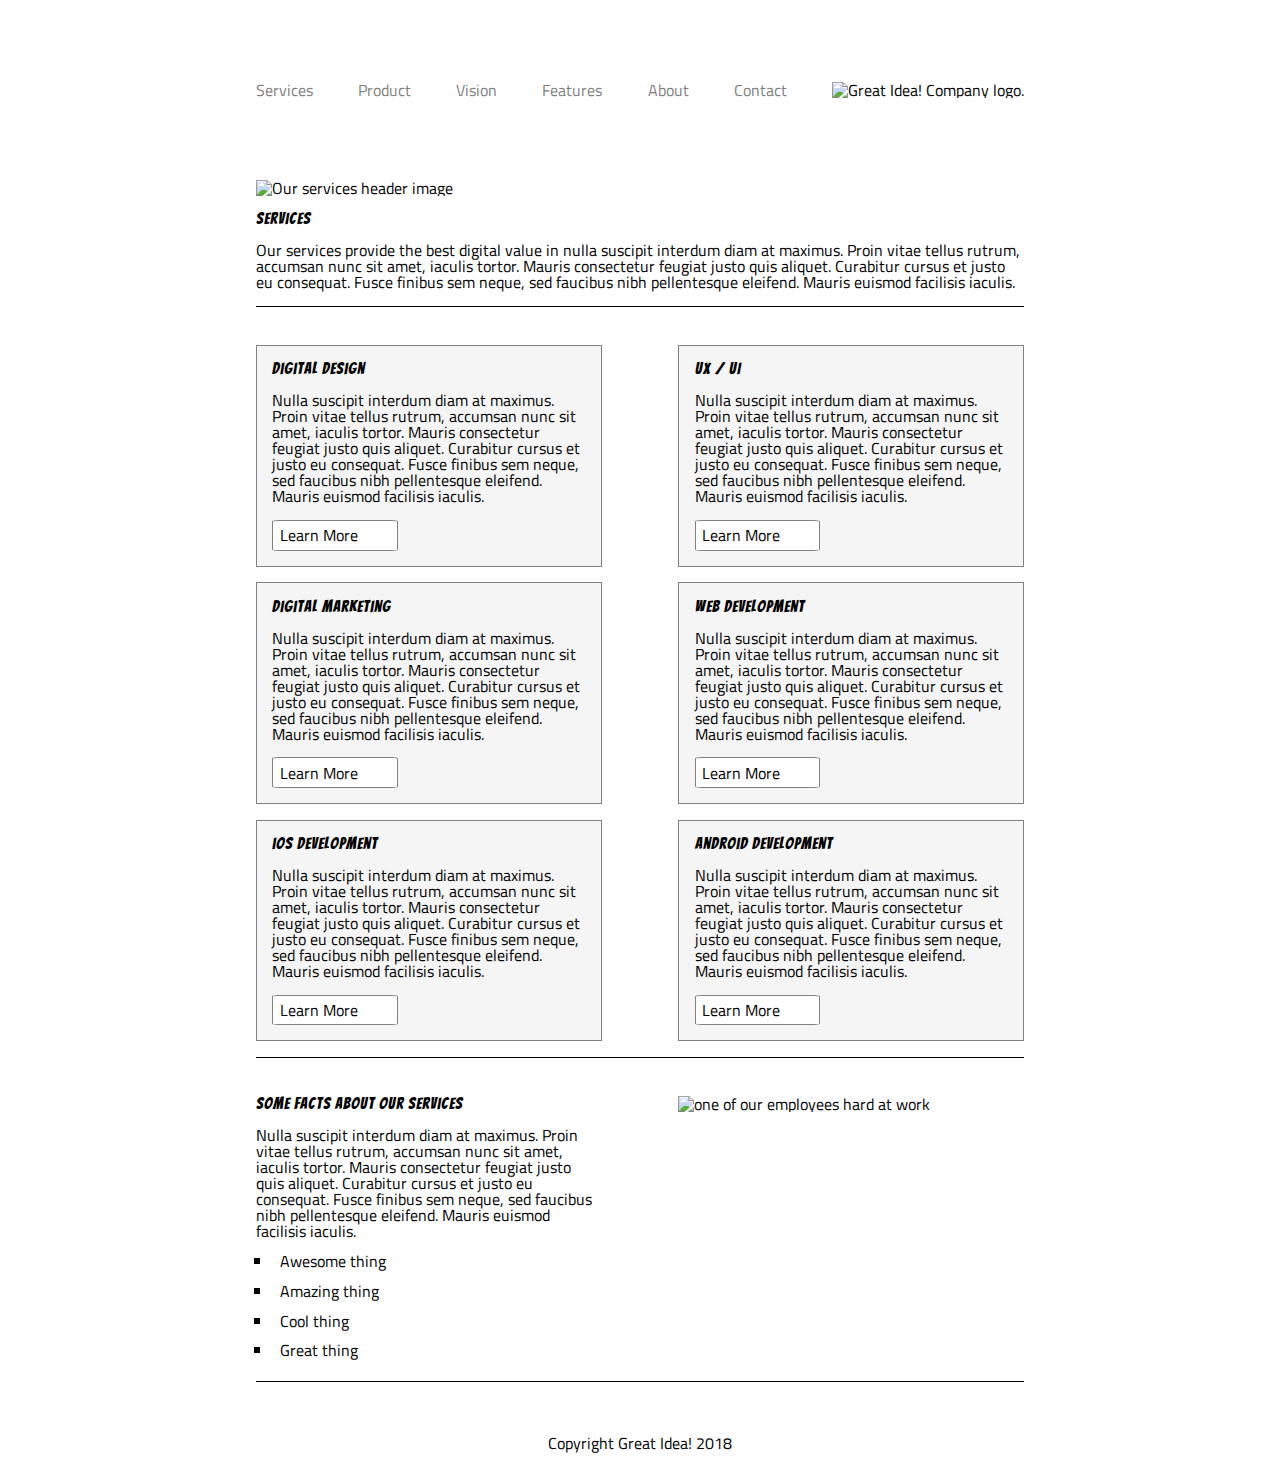
==== services.html @ 99f0ad0d "Finished tablet version" ====
<!doctype html>

<html lang="en">
<head>
  <meta name="viewport" content="width=device-width, initial-scale=1.0">
  <meta charset="utf-8">

  <title>Great Idea - Services- Responsive I</title>

  <link href="https://fonts.googleapis.com/css?family=Bangers|Titillium+Web" rel="stylesheet">
  <link rel="stylesheet" href="css/index.css">

  <!--[if lt IE 9]>
    <script src="https://cdnjs.cloudflare.com/ajax/libs/html5shiv/3.7.3/html5shiv.js"></script>
  <![endif]-->
</head>

<body>
  <div class="container">
    <header class="main-header">
        <nav>
          <a href="#">Services</a>
          <a href="#">Product</a>
          <a href="#">Vision</a>
          <a href="#">Features</a>
          <a href="#">About</a>
          <a href="#">Contact</a>
          <img class="logo" src="img/logo.png" alt="Great Idea! Company logo.">
        </nav>
      </header>


    <section class="top">
      <div class="main-pic">
        <img class="services-header-img" src="img/services-header.jpg" alt="Our services header image">
      </div>
      <div class="services">
        <h2>Services</h2>

        <p>Our services provide the best digital value in nulla suscipit interdum diam at maximus. Proin vitae tellus rutrum, accumsan nunc sit amet, iaculis tortor. Mauris consectetur feugiat justo quis aliquet. Curabitur cursus et justo eu consequat. Fusce finibus sem neque, sed faucibus nibh pellentesque eleifend. Mauris euismod facilisis iaculis.</p>
      </div>
    </section>

    <section class="main">
      <div class="main-div">
        <h2>Digital Design</h2>

        <p>Nulla suscipit interdum diam at maximus. Proin vitae tellus rutrum, accumsan nunc sit amet, iaculis tortor. Mauris consectetur feugiat justo quis aliquet. Curabitur cursus et justo eu consequat. Fusce finibus sem neque, sed faucibus nibh pellentesque
        eleifend. Mauris euismod facilisis iaculis.</p>

        <a href="#" class="learn-more">Learn More</a>

      </div>    

      <div class="main-div">
        <h2>UX / UI</h2>

        <p>Nulla suscipit interdum diam at maximus. Proin vitae tellus rutrum, accumsan nunc sit amet, iaculis tortor. Mauris consectetur feugiat justo quis aliquet. Curabitur cursus et justo eu consequat. Fusce finibus sem neque, sed faucibus nibh pellentesque
        eleifend. Mauris euismod facilisis iaculis.</p>

        <a href="#" class="learn-more">Learn More</a>
      </div>

      <div class="main-div">
        <h2>Digital Marketing</h2>

        <p>Nulla suscipit interdum diam at maximus. Proin vitae tellus rutrum, accumsan nunc sit amet, iaculis tortor. Mauris consectetur feugiat justo quis aliquet. Curabitur cursus et justo eu consequat. Fusce finibus sem neque, sed faucibus nibh pellentesque
        eleifend. Mauris euismod facilisis iaculis.</p>

        <a href="#" class="learn-more">Learn More</a>
      </div>

      <div class="main-div">
        <h2>Web Development</h2>

        <p>Nulla suscipit interdum diam at maximus. Proin vitae tellus rutrum, accumsan nunc sit amet, iaculis tortor. Mauris consectetur feugiat justo quis aliquet. Curabitur cursus et justo eu consequat. Fusce finibus sem neque, sed faucibus nibh pellentesque
        eleifend. Mauris euismod facilisis iaculis.</p>

        <a href="#" class="learn-more">Learn More</a>
      </div>

      <div class="main-div">
        <h2>iOS Development</h2>

        <p>Nulla suscipit interdum diam at maximus. Proin vitae tellus rutrum, accumsan nunc sit amet, iaculis tortor. Mauris consectetur feugiat justo quis aliquet. Curabitur cursus et justo eu consequat. Fusce finibus sem neque, sed faucibus nibh pellentesque
        eleifend. Mauris euismod facilisis iaculis.</p>

        <a href="#" class="learn-more">Learn More</a>
      </div>
        

      <div class="main-div">
        <h2>Android Development</h2>

        <p>Nulla suscipit interdum diam at maximus. Proin vitae tellus rutrum, accumsan nunc sit amet, iaculis tortor. Mauris consectetur feugiat justo quis aliquet. Curabitur cursus et justo eu consequat. Fusce finibus sem neque, sed faucibus nibh pellentesque
        eleifend. Mauris euismod facilisis iaculis.</p>

        <a href="#" class="learn-more">Learn More</a>
      </div>
    </section>

  <section class="bottom">
    <div class="bottom-div">
      <h2>Some Facts About Our Services</h2>

      <p>Nulla suscipit interdum diam at maximus. Proin vitae tellus rutrum, accumsan nunc sit amet, iaculis tortor. Mauris consectetur feugiat justo quis aliquet. Curabitur cursus et justo eu consequat. Fusce finibus sem neque, sed faucibus nibh pellentesque
      eleifend. Mauris euismod facilisis iaculis.</p>
      
     
        <ul class="square">
          <li>Awesome thing</li>
          <li>Amazing thing</li>
          <li>Cool thing</li>
          <li>Great thing</li> 
        </ul>
      
      
    </div>
  
    <div class="bottom-div">
      <img class="services-info-img" src="img/services-info.png" alt="one of our employees hard at work">
    </div>
  </section>
    
  

   <footer>
        Copyright Great Idea! 2018
    </footer>

  </div>


</body>

</html>
---- css/index.css ----
/* Use your own code or past solution for Great Idea Web Page CSS here! */


/* http://meyerweb.com/eric/tools/css/reset/ 
   v2.0 | 20110126
   License: none (public domain)
*/

html, body, div, span, applet, object, iframe,
h1, h2, h3, h4, h5, h6, p, blockquote, pre,
a, abbr, acronym, address, big, cite, code,
del, dfn, em, img, ins, kbd, q, s, samp,
small, strike, strong, sub, sup, tt, var,
b, u, i, center,
dl, dt, dd, ol, ul, li,
fieldset, form, label, legend,
table, caption, tbody, tfoot, thead, tr, th, td,
article, aside, canvas, details, embed, 
figure, figcaption, footer, header, hgroup, 
menu, nav, output, ruby, section, summary,
time, mark, audio, video {
	margin: 0;
	padding: 0;
	border: 0;
	font-size: 100%;
	font: inherit;
	vertical-align: baseline;
	max-width:100%;
}
/* HTML5 display-role reset for older browsers */
article, aside, details, figcaption, figure, 
footer, header, hgroup, menu, nav, section {
	display: block;
}
body {
	line-height: 1;
}
ol, ul {
	list-style: none;
}
blockquote, q {
	quotes: none;
}
blockquote:before, blockquote:after,
q:before, q:after {
	content: '';
	content: none;
}
table {
	border-collapse: collapse;
	border-spacing: 0;
}

/* Set every element's box-sizing to border-box */
* {
    box-sizing: border-box;
}

html, body {
    height: 100%;
    font-family: 'Titillium Web', sans-serif;
}

h1, h2, h3, h4, h5 {
    font-family: 'Bangers', cursive;
    letter-spacing: 1px;
    margin-bottom: 15px;
}

/* Copy and paste your work from yesterday here and start to refactor into flexbox */
/* setting up body margin */




body {
	width:60%;
	margin:0 auto;
	
}



	/* nav */

nav {
	display:flex;
	justify-content: space-between;
	
	height:20vh;
	align-items: center;

	
}

.links{
    display:flex;
    justify-content:space-between;
    width:70%
}

.logo-container {
    width:20%;
}
/* nav menu items */

nav a{
	text-decoration: none;
	color: grey;
}


/* section 1 */
.section1{
	display:flex;
	justify-content: space-evenly;
	
	

}	
	.intro{
		width: 45%;
    	text-align: center;
    	padding:5% 2%;
	}
	/* h1 font-size */
	h1 {
		font-size: 600%;
		
		text-align: center;
		letter-spacing: 1px;
	}
	/* button */
	.intro button {
	
	border: 1px solid black;
	padding:2%;
	font-size:120%;
	}
	/* image */
	/* x1 */
   .intro .code-image{
        max-width:100%;
   }
    
/* section 2 */


.section2 {
	display: flex;
	justify-content:space-between ;
	border-top: 1px solid black;
	height:80vh;
	align-items:flex-end;
	flex-wrap: wrap;
}
/* div .details width adjustment */
.details {
   
	width:45%;
  	
}
/* .picture width adjustment */
.picture {
	width:100%;
}
/* center img */
.middle-img{
	width:100%;
}
/* section 3 */
.section3 {
	display:flex;

}
.additional-info {
	
	width:30%;
}

.contact{
	padding-top:5%;
	border-top:1px solid black;
	margin-top:2%;
}

footer{
	padding:2%;
	text-align: center;
}

.contact{
	display:flex;
	flex-wrap:wrap;
}

/* Services page Css begins here */


/* section top	 */
.top{
	display: flex;
	flex-direction: column;
	border-bottom: 1px solid black;
	margin-bottom:5%;
	
}
	/* div  */
	.top div{
		margin-bottom:2%;
	}
	/* image */
	.services-header-img{
		width:100%;
	}

/* .main section */
.main {
	display:flex;
	flex-wrap:wrap;
	justify-content: space-between;
	border-bottom: 1px solid black;
	margin-bottom:5%;
}
	/* main-div divs */
	.main-div {
		width: 45%;
		height: 45%;
		margin-bottom: 2%;
		border: 1px solid grey;
		padding: 2%;
		background:#F5F5F5;
	}


	.learn-more{
		display:block;
		width:40%;
		text-decoration:none;
		padding:2%;
		background: white;
		border: 1px solid grey;
		border-radius:5%;
		margin-top:5%;
		color:black;
	}
/* bottom section */
.bottom{
	display: flex;
	flex-wrap: wrap;
	justify-content: space-between;
	border-bottom: 1px solid black;
	margin-bottom:5%;
}

.bottom-div{
	width: 45%;
    height: 45%;
	margin-bottom: 2%;
	
   
    
    
}

/* img */
.services-info-img{
	width:100%;
}

/* bullet styling */
.square{
	margin-top:2%;
}
.square li {
	list-style-type: square;
	padding:2%;
	margin-left:5%;

}


@media all and (max-width: 800px) {

    body{
        width:80%;
    }
    header {
        header:2vh;
    }
    nav{
        
        flex-direction: column-reverse;
        align-items: center;
        justify-content: center;
        
    }
    nav div{
        margin:2%;
    }
    .intro{
        width: 100%;
        text-align: center;
       
    }
    .intro-sub{
        width:100%;
        padding:0 35%; 
        text-align:center;
       
    }

    .intro .code-image{
        display:none;
   }

   .section1{
       display:block;
       text-align: center;
       height:40vh;

   }

   h1 {
    font-size: 300%;
    
    text-align: center;
    letter-spacing: 1px;
}
   
	
	
	
  }
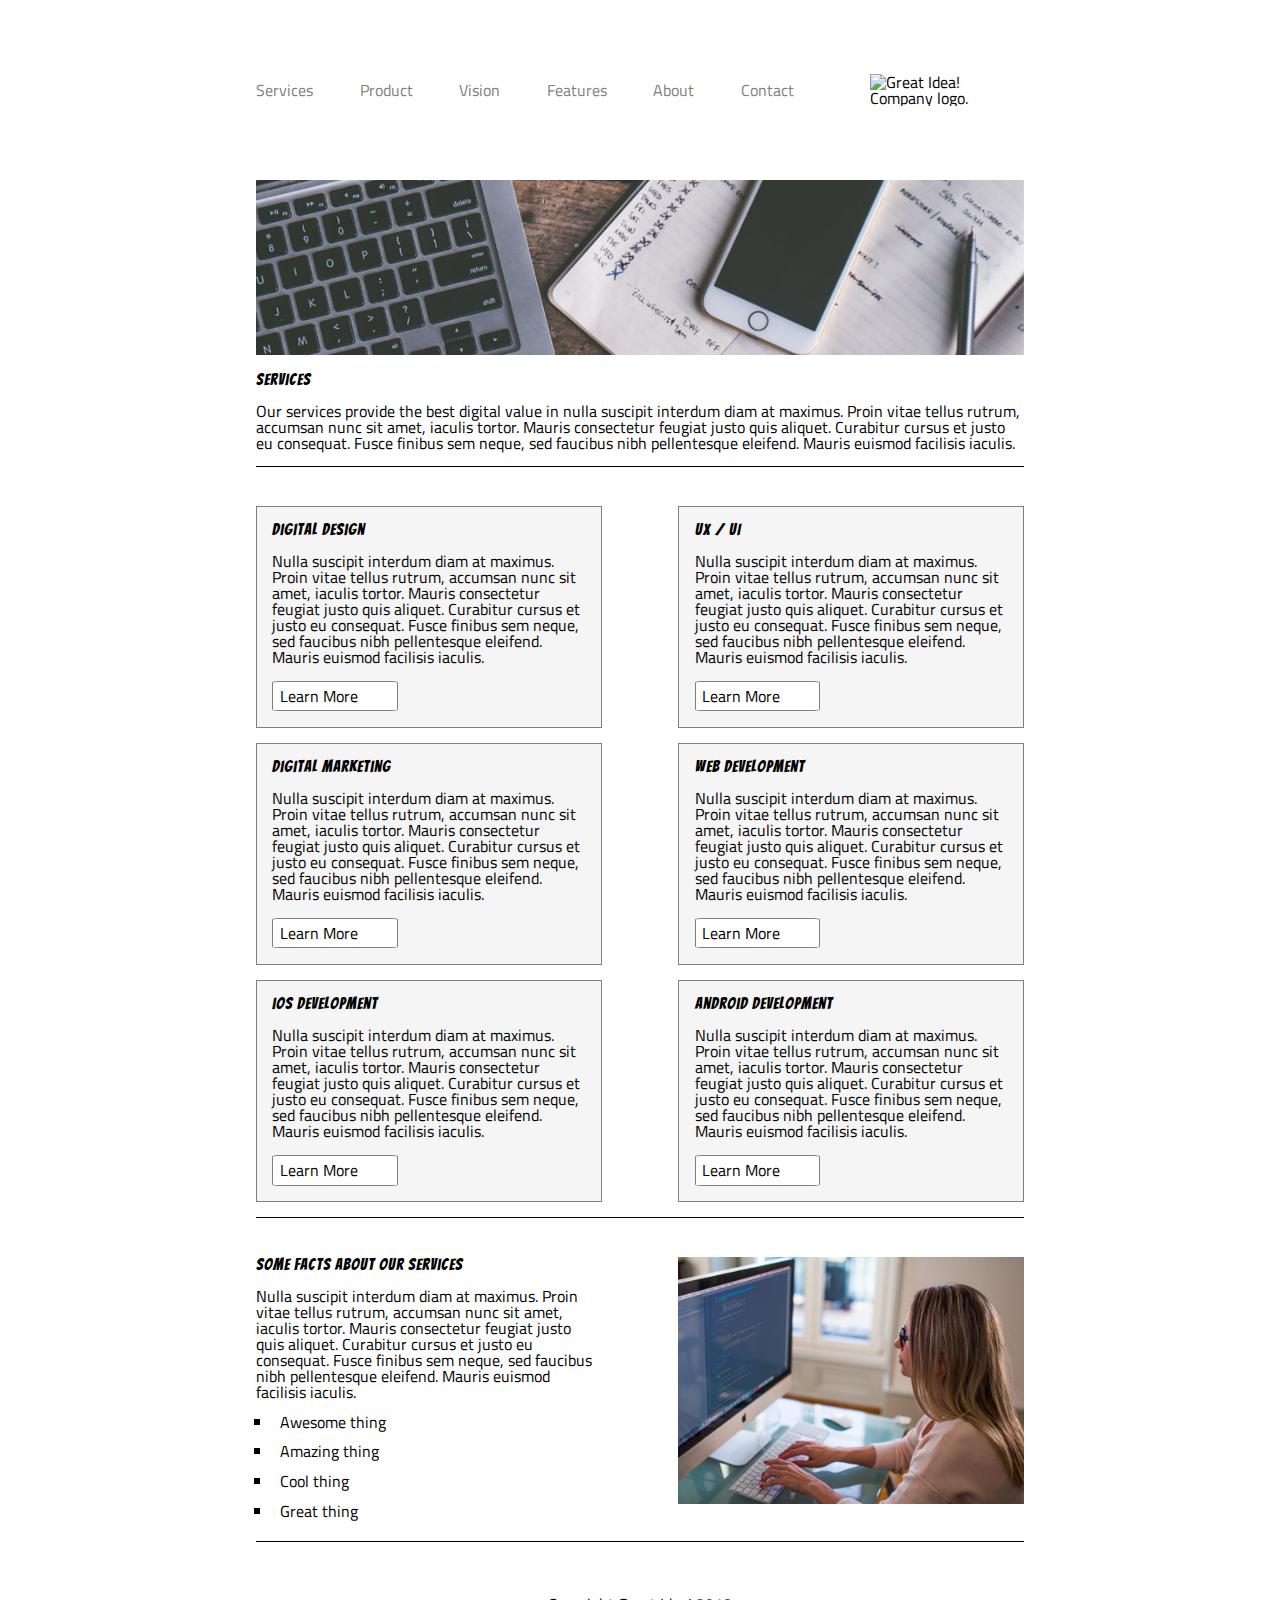
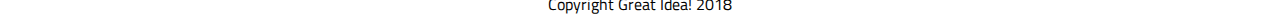
==== commit b0d62bfe: "created the service page tablet version" ====
--- a/services.html
+++ b/services.html
@@ -19,13 +19,16 @@
   <div class="container">
     <header class="main-header">
         <nav>
-          <a href="#">Services</a>
-          <a href="#">Product</a>
-          <a href="#">Vision</a>
-          <a href="#">Features</a>
-          <a href="#">About</a>
-          <a href="#">Contact</a>
-          <img class="logo" src="img/logo.png" alt="Great Idea! Company logo.">
+        
+          <div class="links">
+            <a href="./services.html">Services</a>
+            <a href="#">Product</a>
+            <a href="#">Vision</a>
+            <a href="#">Features</a>
+            <a href="#">About</a>
+            <a href="#">Contact</a>
+          </div>
+          <div class="logo-container"><img class="logo" src="img/logo.png" alt="Great Idea! Company logo."></dif>
         </nav>
       </header>
 
--- a/css/index.css
+++ b/css/index.css
@@ -54,6 +54,7 @@
 /* Set every element's box-sizing to border-box */
 * {
     box-sizing: border-box;
+    max-width:100%;
 }
 
 html, body {
@@ -66,6 +67,7 @@
     letter-spacing: 1px;
     margin-bottom: 15px;
 }
+
 
 /* Copy and paste your work from yesterday here and start to refactor into flexbox */
 /* setting up body margin */
@@ -134,8 +136,9 @@
 	.intro button {
 	
 	border: 1px solid black;
-	padding:2%;
-	font-size:120%;
+	padding:2% 20%;
+    
+    
 	}
 	/* image */
 	/* x1 */
@@ -332,3 +335,88 @@
 	
 	
   }
+
+
+  @media all and (max-width:500px) {
+
+    body{
+        width:80%;
+        max-width:100%;
+    }
+
+    header {
+        margin: 15% 0%;
+    }
+  
+   
+    nav div{
+        margin:2%;
+    }
+
+    nav{
+        
+        flex-direction: column-reverse;
+        align-items: center;
+        justify-content: center;
+        width:100%;
+
+        
+    }
+
+    .logo-container {
+        width:100%;
+        text-align:center;
+    }
+
+    nav .links{
+        flex-direction: column;
+        align-items: center;
+        
+        padding: 2%;
+        width:100%
+        
+    }
+    
+    nav a{
+        border-bottom: 1px solid grey;
+        width:100%;
+        text-align:center;
+        padding:2%;
+       
+    }
+
+    .section1{
+        text-align:center;
+        height:30vh;
+    }
+
+    .intro-sub{
+        padding:0 25%;
+    }
+    
+    .section2 {
+        display:flex;
+        flex-wrap: wrap;
+        padding:2%;
+        
+    }
+    .details,.picture, .additional-info{
+        width:100%;
+        padding:2%;
+    }
+
+    .contact {
+        display:block;
+        text-align: center;
+
+    }
+
+    .address-info {
+        text-align:center;
+    }
+    .intro.intro2{
+        display:none;
+    }
+
+
+  }